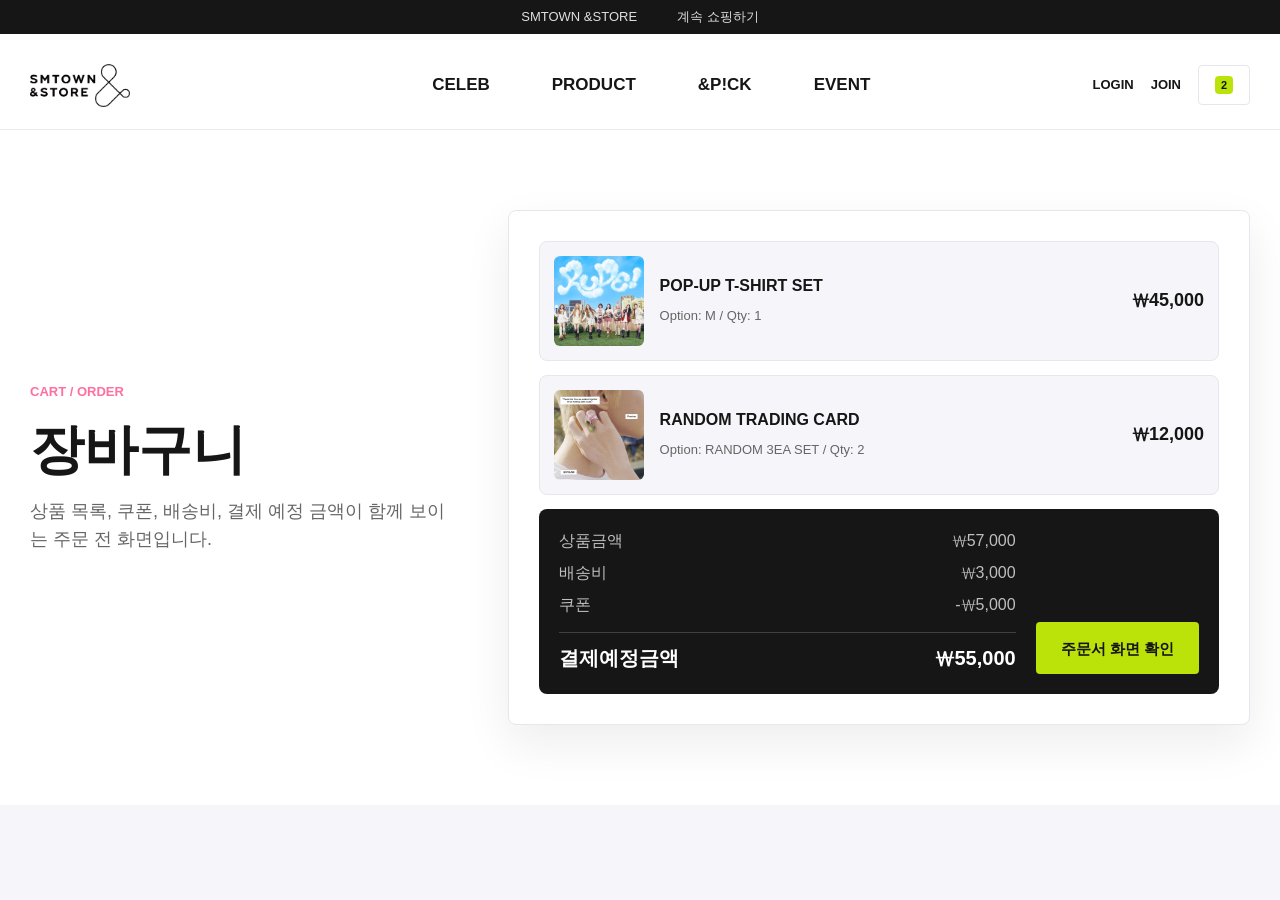
==== Re-design/cart.html @ 4d17604c "7.10 SMTOWN 스토어 리디자인 서브페이지 레이아웃 추가" ====
<!DOCTYPE html>
<html lang="ko">
<head>
  <meta charset="UTF-8">
  <meta name="viewport" content="width=device-width, initial-scale=1.0">
  <title>CART | SMTOWN &amp;STORE</title>
  <link rel="stylesheet" href="css/style.css">
</head>
<body class="inner-page">
  <header class="site-header">
    <div class="notice-strip"><div class="notice-inner"><a href="index.html">SMTOWN &amp;STORE</a><a href="product.html">계속 쇼핑하기</a></div></div>
    <div class="header-main wrap">
      <a class="brand" href="index.html"><img src="images/logo-symbol.png" alt="SMTOWN &STORE"></a>
      <nav class="primary-nav"><a href="celeb.html">CELEB</a><a href="product.html">PRODUCT</a><a href="pick.html">&amp;P!CK</a><a href="event.html">EVENT</a></nav>
      <div class="utility-actions"><a class="text-link" href="login.html">LOGIN</a><a class="text-link" href="join.html">JOIN</a><a class="bag-button" href="cart.html"><span>2</span></a></div>
    </div>
  </header>
  <main>
    <section class="page-section cart-showcase">
      <div class="wrap cart-layout">
        <div class="section-copy">
          <p class="eyebrow">CART / ORDER</p>
          <h1>장바구니</h1>
          <p>상품 목록, 쿠폰, 배송비, 결제 예정 금액이 함께 보이는 주문 전 화면입니다.</p>
        </div>
        <div class="cart-board">
          <article class="cart-line"><img src="images/product-03.jpg" alt="SHINee T-SHIRT SET"><div><strong>POP-UP T-SHIRT SET</strong><span>Option: M / Qty: 1</span></div><b>₩45,000</b></article>
          <article class="cart-line"><img src="images/product-02.jpg" alt="SHINee RANDOM TRADING CARD"><div><strong>RANDOM TRADING CARD</strong><span>Option: RANDOM 3EA SET / Qty: 2</span></div><b>₩12,000</b></article>
          <div class="order-summary">
            <dl>
              <div><dt>상품금액</dt><dd>₩57,000</dd></div>
              <div><dt>배송비</dt><dd>₩3,000</dd></div>
              <div><dt>쿠폰</dt><dd>-₩5,000</dd></div>
              <div class="total"><dt>결제예정금액</dt><dd>₩55,000</dd></div>
            </dl>
            <button class="button button-dark" type="button">주문서 화면 확인</button>
          </div>
        </div>
      </div>
    </section>
  </main>
</body>
</html>
---- Re-design/css/style.css ----
* { box-sizing: border-box; margin: 0; padding: 0; }
html { font-size: 10px; scroll-behavior: smooth; }
body { min-width: 320px; color: #161616; background: #fff; font-family: "Pretendard", "Segoe UI", Arial, sans-serif; font-size: 1.6rem; line-height: 1.55; }
body.is-detail { background: #f6f6fa; }
body.is-menu-open { overflow: hidden; }
a { color: inherit; text-decoration: none; }
button, input, select { font: inherit; }
button { border: 0; background: none; cursor: pointer; color: inherit; }
img { display: block; max-width: 100%; }
svg { display: block; }
[hidden] { display: none !important; }

:root {
  --ink: #161616;
  --muted: #666666;
  --line: #e6e6ee;
  --paper: #f6f6fa;
  --soft-pink: #fdf5f7;
  --pink: #ff6fa1;
  --pink-strong: #ff649a;
  --lime: #bbe309;
  --blue: #042c78;
  --footer: #223056;
  --red: #e31e30;
  --white: #ffffff;
  --shadow: 0 24px 60px rgba(22, 22, 22, 0.12);
}

.skip-link { position: fixed; left: 2rem; top: 1rem; z-index: 100; transform: translateY(-150%); background: var(--ink); color: var(--white); padding: 1rem 1.4rem; border-radius: 4px; }
.skip-link:focus { transform: translateY(0); }
.wrap { width: min(140rem, calc(100% - 6rem)); margin: 0 auto; }

.site-header { position: sticky; top: 0; z-index: 50; background: rgba(255, 255, 255, 0.96); border-bottom: 1px solid rgba(22, 22, 22, 0.08); backdrop-filter: blur(14px); }
.notice-strip { height: 3.4rem; background: var(--ink); color: var(--white); overflow: hidden; }
.notice-inner { width: min(140rem, calc(100% - 6rem)); height: 100%; margin: 0 auto; display: flex; align-items: center; justify-content: center; gap: 4rem; font-size: 1.3rem; }
.notice-inner a { opacity: 0.86; transition: opacity 0.2s ease; }
.notice-inner a:hover { opacity: 1; }
.header-main { height: 9.5rem; display: grid; grid-template-columns: 18rem 1fr auto; align-items: center; gap: 3rem; }
.brand { display: inline-flex; align-items: center; width: 10rem; }
.brand img { width: 10rem; height: auto; }
.primary-nav { display: flex; justify-content: center; align-items: center; gap: 6.2rem; font-weight: 700; font-size: 1.7rem; }
.primary-nav a { position: relative; padding: 3.8rem 0; }
.primary-nav a::after { content: ""; position: absolute; left: 0; right: 0; bottom: 2.8rem; height: 2px; background: var(--pink); transform: scaleX(0); transform-origin: center; transition: transform 0.22s ease; }
.primary-nav a:hover::after { transform: scaleX(1); }
.primary-nav a.is-current::after { transform: scaleX(1); }
.utility-actions { display: flex; align-items: center; justify-content: flex-end; gap: 1.7rem; font-size: 1.3rem; font-weight: 700; }
.icon-button, .bag-button { width: 4rem; height: 4rem; display: inline-flex; align-items: center; justify-content: center; border: 1px solid var(--line); border-radius: 4px; transition: background 0.2s ease, border-color 0.2s ease; }
.icon-button:hover, .bag-button:hover { border-color: var(--ink); background: var(--paper); }
.icon-button svg, .bag-button svg { width: 2rem; height: 2rem; fill: none; stroke: currentColor; stroke-width: 1.8; stroke-linecap: round; stroke-linejoin: round; }
.bag-button { gap: 0.3rem; width: auto; min-width: 5.2rem; padding: 0 1rem; }
.bag-button span { min-width: 1.8rem; height: 1.8rem; display: inline-flex; align-items: center; justify-content: center; background: var(--lime); border-radius: 4px; font-size: 1.1rem; color: var(--ink); }
.text-link { padding: 1rem 0; }
.menu-toggle { display: none; width: 4rem; height: 4rem; border: 1px solid var(--line); border-radius: 4px; align-items: center; justify-content: center; flex-direction: column; gap: 0.5rem; }
.menu-toggle span { width: 1.9rem; height: 2px; background: var(--ink); transition: transform 0.2s ease, opacity 0.2s ease; }
.menu-toggle[aria-expanded="true"] span:nth-child(1) { transform: translateY(7px) rotate(45deg); }
.menu-toggle[aria-expanded="true"] span:nth-child(2) { opacity: 0; }
.menu-toggle[aria-expanded="true"] span:nth-child(3) { transform: translateY(-7px) rotate(-45deg); }
.mobile-panel { position: fixed; inset: 12.9rem 0 auto 0; background: var(--white); border-bottom: 1px solid var(--line); box-shadow: var(--shadow); }
.mobile-panel nav { width: min(100%, calc(100% - 4rem)); margin: 0 auto; display: grid; padding: 2rem 0; }
.mobile-panel a { padding: 1.6rem 0; font-size: 2.1rem; font-weight: 800; border-bottom: 1px solid var(--line); }
.search-panel { position: absolute; left: 0; right: 0; top: 100%; background: var(--white); border-bottom: 1px solid var(--line); box-shadow: var(--shadow); }
.search-shell { height: 9rem; display: grid; grid-template-columns: auto 1fr auto; align-items: center; gap: 2rem; }
.search-shell label { font-size: 1.4rem; font-weight: 800; color: var(--pink); }
.search-shell input { width: 100%; height: 5rem; border: 1px solid var(--line); border-radius: 4px; padding: 0 1.6rem; outline: none; }
.search-shell input:focus { border-color: var(--ink); }
.search-shell button { height: 4.6rem; padding: 0 1.8rem; background: var(--ink); color: var(--white); border-radius: 4px; font-weight: 700; }

.hero { position: relative; min-height: 78rem; overflow: hidden; background: var(--ink); }
.hero-bg { position: absolute; inset: 0; width: 100%; height: 100%; object-fit: cover; }
.hero-overlay { position: absolute; inset: 0; background: linear-gradient(90deg, rgba(22, 22, 22, 0.72), rgba(22, 22, 22, 0.28) 45%, rgba(22, 22, 22, 0.05)); }
.hero-content { position: relative; z-index: 1; min-height: 78rem; display: flex; flex-direction: column; justify-content: center; align-items: flex-start; color: var(--white); }
.eyebrow { font-size: 1.3rem; font-weight: 900; color: var(--pink); text-transform: uppercase; letter-spacing: 0; margin-bottom: 1.8rem; }
.hero .eyebrow { color: var(--lime); }
.hero h1 { font-size: 8.8rem; line-height: 1.02; font-weight: 900; max-width: 72rem; }
.hero-lead { margin-top: 2.4rem; max-width: 50rem; color: rgba(255, 255, 255, 0.88); font-size: 2rem; }
.hero-actions { display: flex; flex-wrap: wrap; gap: 1.2rem; margin-top: 4rem; }
.button { min-height: 5.2rem; display: inline-flex; align-items: center; justify-content: center; padding: 0 2.4rem; border-radius: 4px; font-weight: 800; font-size: 1.5rem; border: 1px solid transparent; transition: transform 0.2s ease, background 0.2s ease, color 0.2s ease, border-color 0.2s ease; }
.button:hover { transform: translateY(-2px); }
.button-primary { background: var(--pink); color: var(--white); }
.button-primary:hover { background: var(--pink-strong); }
.button-ghost { background: var(--white); color: var(--ink); border-color: var(--line); }
.button-ghost:hover { border-color: var(--ink); }
.button-dark { background: var(--ink); color: var(--white); }
.button-dark:hover { background: var(--blue); }
.hero-ribbon { position: absolute; left: 50%; bottom: 4rem; z-index: 1; transform: translateX(-50%); min-width: 32rem; padding: 1.2rem 2rem; text-align: center; background: var(--lime); color: var(--ink); font-weight: 900; border-radius: 4px; }

.category-band { background: var(--white); border-bottom: 1px solid var(--line); }
.category-list { min-height: 8.8rem; display: flex; align-items: center; gap: 1rem; overflow-x: auto; scrollbar-width: none; }
.category-list::-webkit-scrollbar { display: none; }
.category-list a { flex: 0 0 auto; padding: 1rem 1.5rem; border: 1px solid var(--line); border-radius: 4px; font-size: 1.4rem; font-weight: 800; background: var(--white); }
.category-list a:hover { border-color: var(--pink); color: var(--pink); }

.section { padding: 12rem 0; }
.section h2 { font-size: 5rem; line-height: 1.16; font-weight: 900; max-width: 70rem; }
.section-copy p:not(.eyebrow), .event-copy p { margin-top: 2rem; color: var(--muted); font-size: 1.8rem; max-width: 54rem; }
.feature-section { background: var(--paper); }
.feature-layout { display: grid; grid-template-columns: 0.78fr 1.22fr; align-items: center; gap: 7rem; }
.pill-row { display: flex; flex-wrap: wrap; gap: 0.8rem; margin-top: 3rem; }
.pill-row span { padding: 0.9rem 1.3rem; background: var(--white); border: 1px solid var(--line); border-radius: 4px; font-size: 1.3rem; font-weight: 800; }
.feature-stage { position: relative; min-height: 48rem; display: grid; grid-template-columns: 18rem 1fr; gap: 2rem; align-items: end; }
.phone-visual { width: 16rem; align-self: end; filter: drop-shadow(0 24px 28px rgba(22, 22, 22, 0.16)); }
.feature-cards { display: grid; grid-template-columns: repeat(3, 1fr); gap: 2rem; }
.feature-cards article { background: var(--white); border: 1px solid var(--line); border-radius: 8px; overflow: hidden; min-height: 34rem; display: flex; flex-direction: column; justify-content: space-between; box-shadow: 0 16px 40px rgba(22, 22, 22, 0.08); }
.feature-cards img { width: 100%; height: 26rem; object-fit: cover; object-position: center; background: var(--white); }
.feature-cards strong { display: block; padding: 1.8rem; font-size: 1.4rem; }

.product-nav { background: var(--white); }
.product-nav-layout { display: grid; grid-template-columns: 0.8fr 1.2fr; gap: 6rem; align-items: start; }
.category-grid { display: grid; grid-template-columns: repeat(4, 1fr); border: 1px solid var(--line); border-radius: 8px; overflow: hidden; }
.category-grid a { min-height: 12rem; display: flex; align-items: flex-end; padding: 2rem; border-right: 1px solid var(--line); border-bottom: 1px solid var(--line); font-weight: 900; background: var(--white); transition: background 0.2s ease, color 0.2s ease; }
.category-grid a:nth-child(4n) { border-right: 0; }
.category-grid a:nth-last-child(-n+4) { border-bottom: 0; }
.category-grid a:hover { background: var(--ink); color: var(--white); }

.event-section { background: var(--soft-pink); }
.event-layout { display: grid; grid-template-columns: 0.7fr 1fr; gap: 7rem; align-items: center; }
.event-copy h2 { color: var(--ink); }
.countdown { display: flex; gap: 1rem; margin: 3.2rem 0; }
.countdown span { width: 9rem; min-height: 8.4rem; display: flex; flex-direction: column; justify-content: center; align-items: center; border: 1px solid rgba(255, 111, 161, 0.28); background: var(--white); border-radius: 8px; color: var(--muted); font-size: 1.2rem; font-weight: 800; }
.countdown b { display: block; color: var(--pink); font-size: 3rem; line-height: 1; }
.event-media { border-radius: 8px; overflow: hidden; box-shadow: var(--shadow); background: var(--white); }
.event-media img { width: 100%; aspect-ratio: 16 / 9; object-fit: cover; }

.app-section { background: var(--white); }
.app-layout { display: grid; grid-template-columns: 22rem 1fr 38rem; gap: 5rem; align-items: center; }
.app-icon-box { width: 17.4rem; height: 17.4rem; border-radius: 8px; overflow: hidden; box-shadow: var(--shadow); }
.app-icon-box img { width: 100%; height: 100%; object-fit: cover; }
.benefit-list { display: grid; gap: 1.2rem; }
.benefit-list article { display: flex; align-items: center; gap: 1.4rem; padding: 1.8rem; border: 1px solid var(--line); border-radius: 8px; background: var(--paper); }
.benefit-list strong { color: var(--pink); font-size: 1.4rem; }
.benefit-list span { font-weight: 800; }

.new-items { background: var(--paper); }
.section-head { display: flex; align-items: flex-end; justify-content: space-between; gap: 3rem; margin-bottom: 4rem; }
.section-head.compact { margin-bottom: 2.4rem; }
.filter-tabs { display: flex; flex-wrap: wrap; gap: 0.8rem; }
.filter-tabs button, .tab-buttons button { min-height: 4.4rem; padding: 0 1.6rem; border: 1px solid var(--line); border-radius: 4px; background: var(--white); font-size: 1.4rem; font-weight: 800; }
.filter-tabs button.is-active, .tab-buttons button.is-active { background: var(--ink); color: var(--white); border-color: var(--ink); }
.product-grid { display: grid; grid-template-columns: repeat(5, 1fr); gap: 2rem; }
.product-card { min-width: 0; }
.product-card[hidden] { display: none; }
.product-card button { width: 100%; height: 100%; position: relative; display: flex; flex-direction: column; align-items: stretch; text-align: left; padding: 1.6rem; background: var(--white); border: 1px solid var(--line); border-radius: 8px; transition: transform 0.2s ease, box-shadow 0.2s ease, border-color 0.2s ease; }
.product-card button:hover, .product-card button:focus-visible { transform: translateY(-5px); box-shadow: 0 20px 42px rgba(22, 22, 22, 0.12); border-color: var(--ink); outline: none; }
.product-card img { width: 100%; aspect-ratio: 1 / 1; object-fit: cover; background: var(--paper); border-radius: 6px; margin-bottom: 1.6rem; }
.status { position: absolute; left: 2.4rem; top: 2.4rem; z-index: 1; padding: 0.6rem 0.8rem; background: var(--ink); color: var(--white); border-radius: 4px; font-size: 1.1rem; font-weight: 900; }
.status.pink { background: var(--pink); }
.artist { color: var(--pink); font-size: 1.2rem; font-weight: 900; margin-bottom: 0.8rem; }
.product-card strong { min-height: 7.6rem; font-size: 1.5rem; line-height: 1.35; }
.price { margin-top: 1.6rem; font-weight: 900; font-size: 1.7rem; }

.detail-page { padding-top: 7rem; }
.detail-hero { padding-bottom: 6rem; }
.back-link { min-height: 4.6rem; padding: 0 1.6rem; border: 1px solid var(--line); border-radius: 4px; background: var(--white); font-weight: 800; margin-bottom: 2rem; }
.back-link:hover { border-color: var(--ink); }
.breadcrumb { display: flex; flex-wrap: wrap; align-items: center; gap: 1rem; color: var(--muted); font-size: 1.3rem; font-weight: 800; margin-bottom: 3rem; }
.breadcrumb span::before, .breadcrumb strong::before { content: "/"; margin-right: 1rem; color: #b0b7c0; }
.detail-layout { display: grid; grid-template-columns: 1fr 0.82fr; gap: 6rem; align-items: start; }
.detail-media { background: var(--white); border: 1px solid var(--line); border-radius: 8px; padding: 5rem; box-shadow: 0 20px 50px rgba(22, 22, 22, 0.08); }
.detail-media img { width: 100%; aspect-ratio: 1 / 1; object-fit: cover; border-radius: 6px; background: var(--paper); }
.detail-summary { background: var(--white); border: 1px solid var(--line); border-radius: 8px; padding: 4rem; }
.detail-artist { display: inline-flex; padding: 0.7rem 1rem; background: var(--soft-pink); color: var(--pink); border-radius: 4px; font-size: 1.2rem; font-weight: 900; margin-bottom: 2rem; }
.detail-summary h1 { font-size: 3.8rem; line-height: 1.18; margin-bottom: 2rem; }
.detail-desc { color: var(--muted); font-size: 1.7rem; margin-bottom: 3rem; }
.detail-meta { border-top: 1px solid var(--line); border-bottom: 1px solid var(--line); margin-bottom: 2.4rem; }
.detail-meta div { display: grid; grid-template-columns: 11rem 1fr; gap: 1rem; padding: 1.4rem 0; border-bottom: 1px solid var(--line); }
.detail-meta div:last-child { border-bottom: 0; }
.detail-meta dt { color: var(--muted); font-weight: 700; }
.detail-meta dd { font-weight: 800; }
.option-box { display: grid; gap: 0.8rem; margin-bottom: 1.6rem; }
.option-box label { font-weight: 800; }
.option-box select { width: 100%; height: 5rem; border: 1px solid var(--line); border-radius: 4px; padding: 0 1.2rem; background: var(--white); }
.qty-box { display: inline-grid; grid-template-columns: 4.4rem 5.4rem 4.4rem; height: 4.6rem; border: 1px solid var(--line); border-radius: 4px; overflow: hidden; margin-bottom: 2.4rem; }
.qty-box button, .qty-box output { display: flex; align-items: center; justify-content: center; background: var(--white); font-weight: 900; }
.qty-box output { border-left: 1px solid var(--line); border-right: 1px solid var(--line); }
.detail-actions { display: grid; grid-template-columns: repeat(3, 1fr); gap: 1rem; }
.detail-notice { margin-top: 1.6rem; color: var(--pink); font-weight: 800; }
.detail-tabs { padding-bottom: 7rem; }
.tab-buttons { display: flex; gap: 0.8rem; margin-bottom: 1.6rem; }
.tab-panel { background: var(--white); border: 1px solid var(--line); border-radius: 8px; padding: 3rem; }
.tab-panel h2 { font-size: 2.4rem; margin-bottom: 1.2rem; }
.tab-panel p { color: var(--muted); }
.related-items { padding-top: 0; }
.related-grid { display: grid; grid-template-columns: repeat(4, 1fr); gap: 1.6rem; }
.related-card { background: var(--white); border: 1px solid var(--line); border-radius: 8px; padding: 1.4rem; }
.related-card button { width: 100%; text-align: left; }
.related-card img { width: 100%; aspect-ratio: 1 / 1; object-fit: cover; border-radius: 6px; margin-bottom: 1.2rem; }
.related-card strong { display: block; font-size: 1.4rem; line-height: 1.35; }
.related-card span { display: block; margin-top: 0.8rem; color: var(--pink); font-weight: 900; }

.inner-page { background: var(--paper); }
.inner-hero { padding: 8rem 0 5rem; background: var(--white); border-bottom: 1px solid var(--line); }
.inner-hero-grid { display: grid; grid-template-columns: 0.82fr 1.18fr; gap: 6rem; align-items: end; }
.inner-hero h1 { font-size: 6.6rem; line-height: 1.04; font-weight: 900; max-width: 72rem; }
.subpage-copy h1, .join-card h1, .section-copy h1 { font-size: 5.4rem; line-height: 1.08; font-weight: 900; }
.inner-hero p:not(.eyebrow) { margin-top: 2rem; color: var(--muted); font-size: 1.9rem; max-width: 58rem; }
.inner-visual { min-height: 30rem; display: grid; grid-template-columns: repeat(3, 1fr); gap: 1.4rem; align-items: end; }
.inner-visual img { width: 100%; aspect-ratio: 4 / 5; object-fit: cover; border-radius: 8px; box-shadow: var(--shadow); }
.inner-visual img:nth-child(2) { transform: translateY(-3rem); }
.celeb-hero { padding: 8rem 0; }
.celeb-hero-layout { display: grid; grid-template-columns: 0.9fr 1.1fr; gap: 6rem; align-items: center; }
.celeb-index-panel { padding: 3rem; border: 1px solid var(--line); border-radius: 8px; background: var(--paper); }
.celeb-index-panel strong { display: block; margin-bottom: 2rem; color: var(--pink); font-size: 1.3rem; font-weight: 900; }
.celeb-index-panel div { display: grid; grid-template-columns: repeat(4, 1fr); gap: 1rem; }
.celeb-index-panel span { min-height: 7.8rem; display: flex; align-items: flex-end; padding: 1.4rem; border: 1px solid var(--line); border-radius: 6px; background: var(--white); font-weight: 900; }
.product-hero { padding: 6rem 0; background: var(--paper); }
.product-hero-layout { display: grid; grid-template-columns: 1fr 42rem; gap: 5rem; align-items: center; }
.product-hero-card { display: grid; grid-template-columns: 14rem 1fr; gap: 2rem; align-items: center; padding: 1.6rem; border: 1px solid var(--line); border-radius: 8px; background: var(--white); box-shadow: var(--shadow); }
.product-hero-card img { width: 14rem; aspect-ratio: 1 / 1; object-fit: cover; border-radius: 6px; background: var(--paper); }
.product-hero-card span { color: var(--pink); font-size: 1.2rem; font-weight: 900; }
.product-hero-card strong { display: block; margin: 0.6rem 0; font-size: 2rem; line-height: 1.2; }
.product-hero-card p { color: var(--muted); font-size: 1.4rem; }
.pick-hero { position: relative; min-height: 48rem; display: flex; align-items: center; overflow: hidden; background: var(--ink); color: var(--white); }
.pick-hero > img { position: absolute; inset: 0; width: 100%; height: 100%; object-fit: cover; opacity: 0.38; }
.pick-hero::after { content: ""; position: absolute; inset: 0; background: linear-gradient(90deg, rgba(22,22,22,0.9), rgba(22,22,22,0.35)); }
.pick-hero-content { position: relative; z-index: 1; }
.pick-hero-content h1 { font-size: 6.8rem; line-height: 1.02; max-width: 72rem; }
.pick-hero-content p { margin-top: 2rem; max-width: 54rem; color: rgba(255, 255, 255, 0.78); font-size: 1.9rem; }
.drop-meter { display: flex; flex-wrap: wrap; gap: 1rem; margin-top: 3rem; }
.drop-meter span { padding: 1.2rem 1.6rem; border-radius: 4px; background: var(--lime); color: var(--ink); font-weight: 900; }
.event-hero { padding: 7rem 0; background: var(--white); }
.event-hero-layout { display: grid; grid-template-columns: 1fr 38rem; gap: 5rem; align-items: center; }
.event-notice-panel { min-height: 26rem; display: flex; flex-direction: column; justify-content: flex-end; padding: 3rem; border-radius: 8px; background: var(--pink); color: var(--white); box-shadow: var(--shadow); }
.event-notice-panel strong { font-size: 1.3rem; letter-spacing: 0; }
.event-notice-panel p { margin-top: 1.4rem; font-size: 3.2rem; line-height: 1.05; font-weight: 900; }
.event-notice-panel span { margin-top: 1rem; color: rgba(255, 255, 255, 0.78); font-weight: 800; }
.page-section { padding: 8rem 0; }
.page-head { display: flex; justify-content: space-between; gap: 3rem; align-items: flex-end; margin-bottom: 3rem; }
.page-head h2 { font-size: 4rem; line-height: 1.15; }
.artist-grid { display: grid; grid-template-columns: repeat(4, 1fr); gap: 1.6rem; }
.artist-card { min-height: 22rem; display: flex; flex-direction: column; justify-content: space-between; padding: 2rem; border: 1px solid var(--line); border-radius: 8px; background: var(--white); }
.artist-card strong { font-size: 2.2rem; }
.artist-card span { color: var(--pink); font-weight: 900; }
.artist-card p { color: var(--muted); font-size: 1.4rem; }
.release-strip { display: grid; grid-template-columns: 1fr 1fr; gap: 1.6rem; }
.release-card { display: grid; grid-template-columns: 16rem 1fr; gap: 2rem; align-items: center; padding: 1.6rem; border: 1px solid var(--line); border-radius: 8px; background: var(--white); }
.release-card img { width: 16rem; aspect-ratio: 1 / 1; object-fit: cover; border-radius: 6px; }
.release-card strong { display: block; font-size: 2rem; line-height: 1.25; margin-bottom: 0.8rem; }
.release-card p { color: var(--muted); }
.catalog-layout { display: grid; grid-template-columns: 26rem 1fr; gap: 3rem; }
.catalog-sidebar { position: sticky; top: 15rem; align-self: start; padding: 2rem; border: 1px solid var(--line); border-radius: 8px; background: var(--white); }
.catalog-sidebar strong { display: block; margin-bottom: 1.6rem; font-size: 1.8rem; }
.filter-list { display: grid; gap: 0.8rem; }
.filter-list a { padding: 1rem 1.2rem; border: 1px solid var(--line); border-radius: 4px; color: var(--muted); font-weight: 800; }
.filter-list a.is-current { background: var(--ink); border-color: var(--ink); color: var(--white); }
.catalog-grid { display: grid; grid-template-columns: repeat(3, 1fr); gap: 1.6rem; }
.promo-layout { display: grid; grid-template-columns: 1fr 0.8fr; gap: 3rem; align-items: stretch; }
.promo-panel { padding: 4rem; border-radius: 8px; background: var(--ink); color: var(--white); }
.promo-panel h2 { font-size: 5rem; line-height: 1.05; margin-bottom: 2rem; }
.promo-panel p { color: rgba(255, 255, 255, 0.72); font-size: 1.8rem; }
.promo-deal { display: grid; gap: 1.4rem; padding: 3rem; border: 1px solid var(--line); border-radius: 8px; background: var(--white); }
.deal-row { display: flex; justify-content: space-between; gap: 2rem; padding-bottom: 1.4rem; border-bottom: 1px solid var(--line); }
.deal-row:last-child { border-bottom: 0; padding-bottom: 0; }
.deal-row strong { color: var(--pink); }
.event-list { display: grid; gap: 1.6rem; }
.event-card { display: grid; grid-template-columns: 28rem 1fr auto; gap: 2rem; align-items: center; padding: 1.6rem; border: 1px solid var(--line); border-radius: 8px; background: var(--white); }
.event-card img { width: 28rem; aspect-ratio: 16 / 9; object-fit: cover; border-radius: 6px; }
.event-card strong { display: block; font-size: 2.4rem; margin-bottom: 0.8rem; }
.event-card p { color: var(--muted); }
.event-card span { color: var(--pink); font-weight: 900; white-space: nowrap; }
.subpage-showcase { background: var(--white); }
.subpage-layout, .join-layout, .cart-layout { display: grid; grid-template-columns: 0.78fr 1.22fr; gap: 6rem; align-items: start; }
.subpage-copy p:not(.eyebrow) { margin-top: 2rem; color: var(--muted); font-size: 1.8rem; max-width: 56rem; }
.member-benefits { display: flex; flex-wrap: wrap; gap: 0.8rem; margin-top: 3rem; }
.member-benefits span { padding: 0.9rem 1.3rem; border: 1px solid var(--line); border-radius: 4px; background: var(--paper); font-size: 1.3rem; font-weight: 900; }
.auth-mock { display: grid; grid-template-columns: minmax(28rem, 42rem) 1fr; gap: 2rem; align-items: stretch; }
.mock-panel, .guest-panel, .join-card, .preference-card, .cart-board, .support-card { border: 1px solid var(--line); border-radius: 8px; background: var(--white); box-shadow: 0 18px 46px rgba(22, 22, 22, 0.08); }
.mock-panel { padding: 3rem; display: grid; gap: 1.2rem; }
.mock-tabs { display: flex; justify-content: space-between; align-items: center; margin-bottom: 1rem; font-weight: 900; }
.mock-tabs a { color: var(--pink); font-size: 1.3rem; }
.mock-panel label { color: var(--muted); font-size: 1.3rem; font-weight: 800; }
.mock-panel input { height: 5rem; border: 1px solid var(--line); border-radius: 4px; padding: 0 1.4rem; background: var(--paper); }
.auth-links { display: flex; flex-wrap: wrap; gap: 1.2rem; color: var(--muted); font-size: 1.3rem; font-weight: 800; }
.guest-panel { padding: 3rem; display: flex; flex-direction: column; justify-content: flex-end; background: var(--ink); color: var(--white); min-height: 24rem; }
.guest-panel strong { display: block; font-size: 2.4rem; line-height: 1.15; margin-bottom: 1.2rem; }
.guest-panel p { color: rgba(255, 255, 255, 0.72); }
.join-showcase { background: var(--paper); }
.join-layout { grid-template-columns: 1.05fr 0.95fr; }
.join-card, .preference-card, .cart-board { padding: 3rem; }
.step-list { display: grid; gap: 1.2rem; margin-top: 3rem; }
.step-list article { display: grid; grid-template-columns: 5.2rem 1fr; gap: 0.6rem 1.6rem; padding: 1.8rem; border: 1px solid var(--line); border-radius: 8px; background: var(--white); }
.step-list strong { grid-row: span 2; color: var(--pink); font-size: 2rem; }
.step-list span { font-weight: 900; }
.step-list p { color: var(--muted); font-size: 1.4rem; }
.preference-card { display: grid; gap: 2rem; }
.preference-card > strong { font-size: 2.6rem; line-height: 1.15; }
.artist-choice-grid { display: grid; grid-template-columns: repeat(3, 1fr); gap: 0.8rem; }
.artist-choice-grid span { min-height: 5.2rem; display: flex; align-items: center; justify-content: center; border: 1px solid var(--line); border-radius: 4px; background: var(--soft-pink); color: var(--pink); font-weight: 900; }
.consent-list { display: grid; gap: 1rem; color: var(--muted); font-size: 1.4rem; }
.consent-list label { display: flex; align-items: center; gap: 0.8rem; }
.cart-showcase { background: var(--white); }
.cart-layout { grid-template-columns: 0.72fr 1.28fr; align-items: center; }
.cart-board { display: grid; gap: 1.4rem; }
.cart-line { display: grid; grid-template-columns: 9rem 1fr auto; gap: 1.6rem; align-items: center; padding: 1.4rem; border: 1px solid var(--line); border-radius: 8px; background: var(--paper); }
.cart-line img { width: 9rem; aspect-ratio: 1 / 1; object-fit: cover; border-radius: 6px; background: var(--white); }
.cart-line strong { display: block; margin-bottom: 0.4rem; }
.cart-line span { color: var(--muted); font-size: 1.3rem; }
.cart-line b { font-size: 1.8rem; white-space: nowrap; }
.order-summary { display: grid; grid-template-columns: 1fr auto; gap: 2rem; align-items: end; padding: 2rem; border-radius: 8px; background: var(--ink); color: var(--white); }
.order-summary dl { display: grid; gap: 0.7rem; }
.order-summary div { display: flex; justify-content: space-between; gap: 3rem; color: rgba(255, 255, 255, 0.72); }
.order-summary .total { margin-top: 0.8rem; padding-top: 1rem; border-top: 1px solid rgba(255, 255, 255, 0.18); color: var(--white); font-size: 2rem; font-weight: 900; }
.order-summary .button { background: var(--lime); color: var(--ink); white-space: nowrap; }
.detail-story-grid { display: grid; grid-template-columns: 0.95fr 1.05fr; gap: 2rem; margin-top: 2.4rem; }
.detail-story-grid figure { border: 1px solid var(--line); border-radius: 8px; overflow: hidden; background: var(--paper); }
.detail-story-grid img { width: 100%; aspect-ratio: 4 / 3; object-fit: cover; }
.detail-story-grid figcaption { padding: 1.4rem; color: var(--muted); font-size: 1.4rem; }
.spec-card { padding: 2rem; border: 1px solid var(--line); border-radius: 8px; background: var(--paper); }
.spec-card strong { display: block; font-size: 2rem; margin-bottom: 1.4rem; }
.spec-card dl { display: grid; gap: 1rem; }
.spec-card div { display: grid; grid-template-columns: 10rem 1fr; gap: 1rem; }
.spec-card dt { color: var(--muted); font-weight: 800; }
.guide-grid { display: grid; grid-template-columns: repeat(3, 1fr); gap: 1rem; margin-top: 2.4rem; }
.guide-grid article { padding: 1.8rem; border: 1px solid var(--line); border-radius: 8px; background: var(--paper); }
.guide-grid strong, .guide-grid span { display: block; }
.guide-grid strong { margin-bottom: 0.8rem; }
.guide-grid span { color: var(--muted); font-size: 1.4rem; }
.notice-board { display: grid; gap: 1rem; margin-top: 2.4rem; }
.notice-board p { padding: 1.6rem; border-radius: 8px; background: var(--paper); }
.detail-support { padding-top: 0; }
.support-card { padding: 3rem; }
.support-card h2 { font-size: 3.6rem; }
.review-row { display: grid; grid-template-columns: repeat(2, 1fr); gap: 1.6rem; margin-top: 2.4rem; }
.review-row article { padding: 2rem; border: 1px solid var(--line); border-radius: 8px; background: var(--paper); }
.review-row strong { display: block; margin-bottom: 1rem; }
.review-row p { color: var(--muted); }
.review-row span { display: block; margin-top: 1.4rem; color: var(--pink); font-size: 1.3rem; font-weight: 900; }

.site-footer { background: var(--footer); color: rgba(255, 255, 255, 0.78); padding: 6rem 0; }
.footer-layout { display: grid; grid-template-columns: 1fr auto 1fr; gap: 4rem; align-items: start; }
.footer-brand { display: inline-block; width: 12rem; background: var(--white); padding: 1rem; border-radius: 4px; margin-bottom: 1.8rem; }
.site-footer nav { display: flex; gap: 2rem; flex-wrap: wrap; font-weight: 800; color: var(--white); }
.footer-copy { text-align: right; }
.footer-copy a { display: inline-block; margin-top: 1rem; color: var(--lime); }

@media (max-width: 1200px) {
  .header-main { grid-template-columns: 14rem 1fr auto; }
  .primary-nav { gap: 3.6rem; }
  .product-grid { grid-template-columns: repeat(3, 1fr); }
  .feature-layout, .product-nav-layout, .event-layout, .app-layout { grid-template-columns: 1fr; }
  .inner-hero-grid, .celeb-hero-layout, .product-hero-layout, .event-hero-layout, .catalog-layout, .promo-layout { grid-template-columns: 1fr; }
  .subpage-layout, .join-layout, .cart-layout { grid-template-columns: 1fr; }
  .artist-grid, .catalog-grid { grid-template-columns: repeat(3, 1fr); }
  .event-card { grid-template-columns: 22rem 1fr; }
  .event-card span { grid-column: 2; }
  .feature-stage { min-height: auto; }
  .app-layout { gap: 3rem; }
  .benefit-list { grid-template-columns: repeat(3, 1fr); }
}

@media (max-width: 900px) {
  .wrap { width: min(100% - 4rem, 72rem); }
  .notice-inner { width: calc(100% - 4rem); justify-content: flex-start; overflow-x: auto; }
  .header-main { height: 7.4rem; display: flex; justify-content: space-between; gap: 1.6rem; }
  .menu-toggle { display: inline-flex; }
  .primary-nav { display: none; }
  .brand { width: 9rem; }
  .brand img { width: 9rem; }
  .text-link { display: none; }
  .mobile-panel { inset: 10.8rem 0 auto 0; }
  .hero { min-height: 64rem; }
  .hero-content { min-height: 64rem; }
  .hero h1 { font-size: 6rem; max-width: 48rem; }
  .section { padding: 8rem 0; }
  .section h2 { font-size: 3.8rem; }
  .inner-hero h1, .subpage-copy h1, .join-card h1, .section-copy h1 { font-size: 4.4rem; }
  .pick-hero-content h1 { font-size: 4.8rem; }
  .celeb-index-panel div { grid-template-columns: repeat(2, 1fr); }
  .product-hero-card { grid-template-columns: 12rem 1fr; }
  .product-hero-card img { width: 12rem; }
  .artist-grid, .catalog-grid { grid-template-columns: repeat(2, 1fr); }
  .release-strip { grid-template-columns: 1fr; }
  .event-card { grid-template-columns: 1fr; }
  .event-card img { width: 100%; }
  .event-card span { grid-column: auto; }
  .catalog-sidebar { position: static; }
  .feature-stage { grid-template-columns: 1fr; }
  .phone-visual { display: none; }
  .feature-cards { grid-template-columns: 1fr; }
  .feature-cards article { min-height: auto; }
  .category-grid { grid-template-columns: repeat(2, 1fr); }
  .category-grid a:nth-child(2n) { border-right: 0; }
  .category-grid a:nth-child(4n) { border-right: 0; }
  .category-grid a:nth-last-child(-n+4) { border-bottom: 1px solid var(--line); }
  .category-grid a:nth-last-child(-n+2) { border-bottom: 0; }
  .product-grid { grid-template-columns: repeat(2, 1fr); }
  .section-head { align-items: flex-start; flex-direction: column; }
  .detail-layout { grid-template-columns: 1fr; gap: 2rem; }
  .detail-summary { padding: 3rem; }
  .auth-mock, .detail-story-grid, .guide-grid, .review-row { grid-template-columns: 1fr; }
  .related-grid { grid-template-columns: repeat(2, 1fr); }
  .footer-layout { grid-template-columns: 1fr; }
  .footer-copy { text-align: left; }
}

@media (max-width: 560px) {
  body { font-size: 1.5rem; }
  .wrap { width: calc(100% - 3rem); }
  .notice-strip { display: none; }
  .header-main { height: 7.2rem; }
  .mobile-panel { inset: 7.2rem 0 auto 0; }
  .utility-actions { gap: 0.8rem; }
  .bag-button { min-width: 4.4rem; }
  .hero { min-height: 58rem; }
  .hero-content { min-height: 58rem; }
  .hero h1 { font-size: 4.2rem; }
  .hero-lead { font-size: 1.7rem; }
  .hero-ribbon { bottom: 2rem; min-width: 0; width: calc(100% - 3rem); }
  .hero-actions, .detail-actions { display: grid; grid-template-columns: 1fr; width: 100%; }
  .button { width: 100%; }
  .category-list { min-height: 7.2rem; }
  .section { padding: 6.4rem 0; }
  .section h2 { font-size: 3rem; }
  .inner-hero { padding: 5rem 0 3rem; }
  .inner-hero h1, .subpage-copy h1, .join-card h1, .section-copy h1 { font-size: 3.4rem; }
  .pick-hero { min-height: 42rem; }
  .pick-hero-content h1 { font-size: 3.6rem; }
  .product-hero-card { grid-template-columns: 1fr; }
  .product-hero-card img { width: 100%; }
  .celeb-index-panel div { grid-template-columns: 1fr; }
  .event-notice-panel { min-height: 22rem; }
  .inner-visual, .artist-grid, .catalog-grid { grid-template-columns: 1fr; }
  .release-card { grid-template-columns: 1fr; }
  .release-card img { width: 100%; }
  .promo-panel { padding: 2.4rem; }
  .promo-panel h2 { font-size: 3.6rem; }
  .category-grid, .product-grid, .benefit-list, .related-grid { grid-template-columns: 1fr; }
  .artist-choice-grid { grid-template-columns: repeat(2, 1fr); }
  .cart-line, .order-summary { grid-template-columns: 1fr; }
  .cart-line b { justify-self: start; }
  .category-grid a { min-height: 8.4rem; border-right: 0; }
  .category-grid a:nth-last-child(-n+2) { border-bottom: 1px solid var(--line); }
  .category-grid a:last-child { border-bottom: 0; }
  .countdown { width: 100%; }
  .countdown span { flex: 1; width: auto; }
  .search-shell { height: auto; padding: 1.6rem 0; grid-template-columns: 1fr; }
  .detail-page { padding-top: 4rem; }
  .detail-media, .detail-summary, .tab-panel { padding: 2rem; }
  .detail-summary h1 { font-size: 2.8rem; }
  .detail-meta div { grid-template-columns: 8rem 1fr; }
  .tab-buttons { overflow-x: auto; }
}
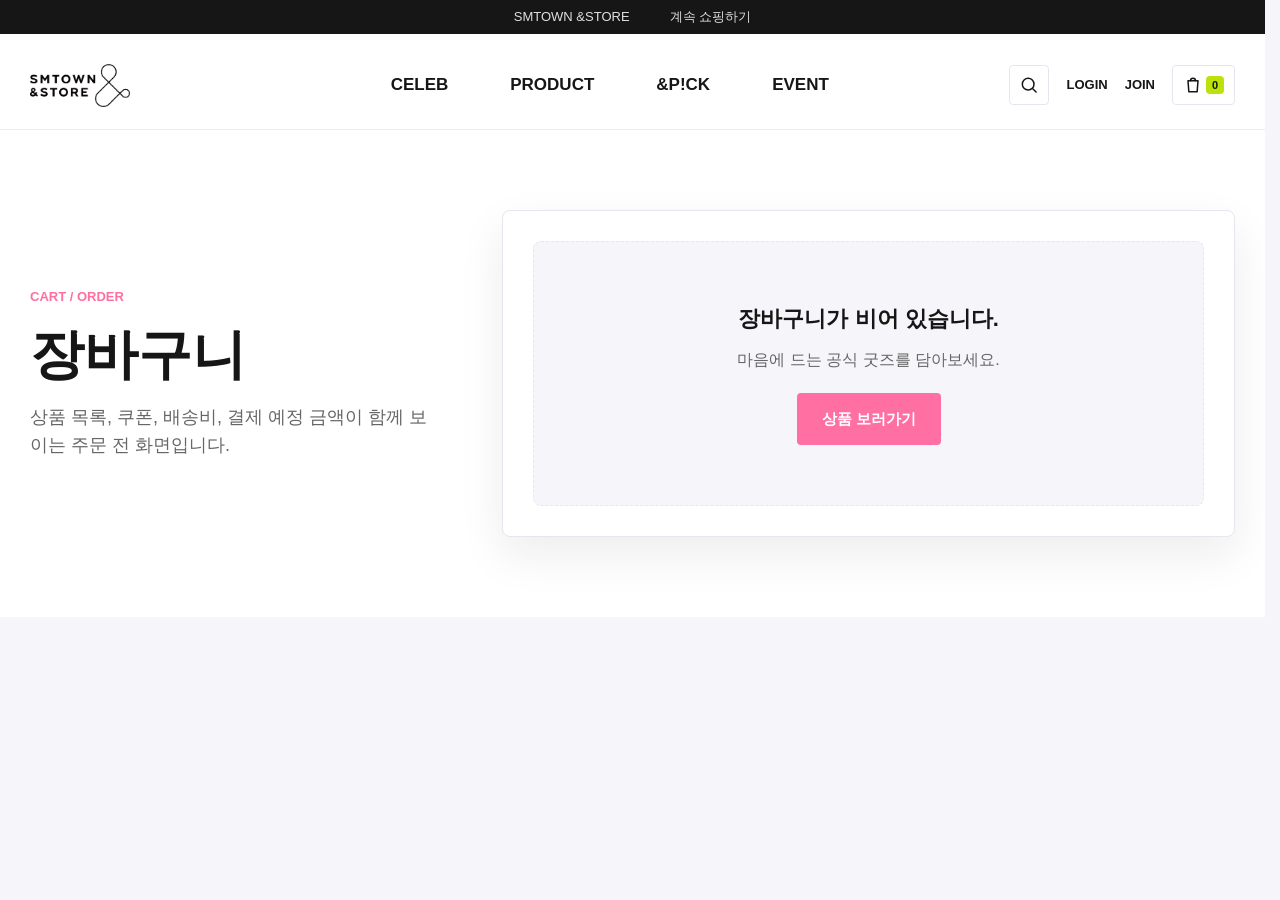
==== commit 8b527b15: "7.10 feat: SMTOWN &STORE 리디자인 정적 사이트 기능 구현 및 UX 개선 공용 스크립트 - store.js: 상품 카탈로그 단일 소스 + localStorage " ====
--- a/Re-design/cart.html
+++ b/Re-design/cart.html
@@ -6,7 +6,7 @@
   <title>CART | SMTOWN &amp;STORE</title>
   <link rel="stylesheet" href="css/style.css">
 </head>
-<body class="inner-page">
+<body class="inner-page" data-page="cart">
   <header class="site-header">
     <div class="notice-strip"><div class="notice-inner"><a href="index.html">SMTOWN &amp;STORE</a><a href="product.html">계속 쇼핑하기</a></div></div>
     <div class="header-main wrap">
@@ -23,7 +23,7 @@
           <h1>장바구니</h1>
           <p>상품 목록, 쿠폰, 배송비, 결제 예정 금액이 함께 보이는 주문 전 화면입니다.</p>
         </div>
-        <div class="cart-board">
+        <div class="cart-board" data-cart-board>
           <article class="cart-line"><img src="images/product-03.jpg" alt="SHINee T-SHIRT SET"><div><strong>POP-UP T-SHIRT SET</strong><span>Option: M / Qty: 1</span></div><b>₩45,000</b></article>
           <article class="cart-line"><img src="images/product-02.jpg" alt="SHINee RANDOM TRADING CARD"><div><strong>RANDOM TRADING CARD</strong><span>Option: RANDOM 3EA SET / Qty: 2</span></div><b>₩12,000</b></article>
           <div class="order-summary">
@@ -39,5 +39,8 @@
       </div>
     </section>
   </main>
+  <script src="script/store.js"></script>
+  <script src="script/common.js"></script>
+  <script src="script/action.js"></script>
 </body>
 </html>
--- a/Re-design/css/style.css
+++ b/Re-design/css/style.css
@@ -1,5 +1,5 @@
 * { box-sizing: border-box; margin: 0; padding: 0; }
-html { font-size: 10px; scroll-behavior: smooth; }
+html { font-size: 10px; scroll-behavior: smooth; scrollbar-gutter: stable; }
 body { min-width: 320px; color: #161616; background: #fff; font-family: "Pretendard", "Segoe UI", Arial, sans-serif; font-size: 1.6rem; line-height: 1.55; }
 body.is-detail { background: #f6f6fa; }
 body.is-menu-open { overflow: hidden; }
@@ -100,8 +100,9 @@
 .feature-stage { position: relative; min-height: 48rem; display: grid; grid-template-columns: 18rem 1fr; gap: 2rem; align-items: end; }
 .phone-visual { width: 16rem; align-self: end; filter: drop-shadow(0 24px 28px rgba(22, 22, 22, 0.16)); }
 .feature-cards { display: grid; grid-template-columns: repeat(3, 1fr); gap: 2rem; }
-.feature-cards article { background: var(--white); border: 1px solid var(--line); border-radius: 8px; overflow: hidden; min-height: 34rem; display: flex; flex-direction: column; justify-content: space-between; box-shadow: 0 16px 40px rgba(22, 22, 22, 0.08); }
-.feature-cards img { width: 100%; height: 26rem; object-fit: cover; object-position: center; background: var(--white); }
+.feature-cards article { background: var(--white); border: 1px solid var(--line); border-radius: 8px; overflow: hidden; min-height: 34rem; display: flex; flex-direction: column; justify-content: space-between; box-shadow: 0 16px 40px rgba(22, 22, 22, 0.08); cursor: pointer; transition: transform 0.2s ease, box-shadow 0.2s ease, border-color 0.2s ease; }
+.feature-cards article:hover, .feature-cards article:focus-visible { transform: translateY(-5px); border-color: var(--ink); box-shadow: 0 22px 48px rgba(22, 22, 22, 0.14); outline: none; }
+.feature-cards img { width: 100%; height: 26rem; object-fit: contain; object-position: center; background: var(--white); padding: 1rem; }
 .feature-cards strong { display: block; padding: 1.8rem; font-size: 1.4rem; }
 
 .product-nav { background: var(--white); }
@@ -197,7 +198,7 @@
 .inner-visual img { width: 100%; aspect-ratio: 4 / 5; object-fit: cover; border-radius: 8px; box-shadow: var(--shadow); }
 .inner-visual img:nth-child(2) { transform: translateY(-3rem); }
 .celeb-hero { padding: 8rem 0; }
-.celeb-hero-layout { display: grid; grid-template-columns: 0.9fr 1.1fr; gap: 6rem; align-items: center; }
+.celeb-hero-layout { display: grid; grid-template-columns: 1fr; gap: 6rem; align-items: center; }
 .celeb-index-panel { padding: 3rem; border: 1px solid var(--line); border-radius: 8px; background: var(--paper); }
 .celeb-index-panel strong { display: block; margin-bottom: 2rem; color: var(--pink); font-size: 1.3rem; font-weight: 900; }
 .celeb-index-panel div { display: grid; grid-template-columns: repeat(4, 1fr); gap: 1rem; }
@@ -439,3 +440,63 @@
   .detail-meta div { grid-template-columns: 8rem 1fr; }
   .tab-buttons { overflow-x: auto; }
 }
+
+/* =====================================================================
+   기능 구현용 추가 컴포넌트 (리디자인 스타일 토큰 재사용)
+   ===================================================================== */
+
+/* 검색 결과 드롭다운 */
+.search-results { padding-bottom: 2rem; display: grid; gap: 0.6rem; }
+.search-result { display: grid; grid-template-columns: 5.6rem 1fr auto; gap: 1.4rem; align-items: center; padding: 1rem 1.2rem; border: 1px solid var(--line); border-radius: 6px; background: var(--white); transition: border-color 0.2s ease, background 0.2s ease; }
+.search-result:hover { border-color: var(--ink); background: var(--paper); }
+.search-result img { width: 5.6rem; height: 5.6rem; object-fit: cover; border-radius: 4px; background: var(--paper); }
+.search-result-body { display: grid; gap: 0.3rem; min-width: 0; }
+.search-result-artist { color: var(--pink); font-size: 1.2rem; font-weight: 900; }
+.search-result-title { font-size: 1.4rem; font-weight: 700; overflow: hidden; text-overflow: ellipsis; white-space: nowrap; }
+.search-result-price { font-weight: 900; white-space: nowrap; }
+.search-empty { padding: 1.6rem 0.4rem; color: var(--muted); font-weight: 700; }
+
+/* 장바구니 수량/삭제 컨트롤 및 빈 상태 */
+.cart-line { align-items: stretch; }
+.cart-line-info { display: grid; align-content: center; gap: 0.6rem; min-width: 0; }
+.cart-line-side { display: flex; flex-direction: column; align-items: flex-end; justify-content: center; gap: 0.8rem; }
+.cart-qty { display: inline-grid; grid-template-columns: 3.6rem 4.4rem 3.6rem; height: 3.8rem; border: 1px solid var(--line); border-radius: 4px; overflow: hidden; background: var(--white); }
+.cart-qty button, .cart-qty output { display: flex; align-items: center; justify-content: center; font-weight: 900; background: var(--white); }
+.cart-qty output { border-left: 1px solid var(--line); border-right: 1px solid var(--line); }
+.cart-remove { padding: 0.4rem 0.8rem; color: var(--muted); font-size: 1.3rem; font-weight: 800; text-decoration: underline; text-underline-offset: 3px; }
+.cart-remove:hover { color: var(--red); }
+.cart-empty { display: grid; justify-items: center; gap: 1.2rem; padding: 6rem 2rem; text-align: center; border: 1px dashed var(--line); border-radius: 8px; background: var(--paper); }
+.cart-empty strong { font-size: 2.2rem; }
+.cart-empty p { color: var(--muted); }
+.cart-empty .button { margin-top: 0.8rem; }
+
+/* 로그인/회원가입 상태 메시지 */
+.auth-status { margin-top: 1.2rem; padding: 1rem 1.2rem; border-radius: 4px; font-weight: 800; font-size: 1.4rem; }
+.auth-status.is-error { background: #fff0f2; color: var(--red); border: 1px solid rgba(227, 30, 48, 0.24); }
+.auth-status.is-info { background: var(--soft-pink); color: var(--pink); border: 1px solid rgba(255, 111, 161, 0.28); }
+
+/* 이벤트 상태 필터 */
+.event-filter { margin-bottom: 2.4rem; }
+
+/* CELEB 아티스트 카드 선택(탭) */
+.artist-hint { color: var(--muted); font-size: 1.4rem; font-weight: 800; }
+.artist-card { cursor: pointer; transition: transform 0.2s ease, box-shadow 0.2s ease, border-color 0.2s ease, color 0.2s ease; }
+.artist-card:hover { transform: translateY(-4px); border-color: var(--gc, var(--ink)); box-shadow: 0 18px 40px rgba(22, 22, 22, 0.12); }
+.artist-card:hover strong, .artist-card:hover > span, .artist-card:hover .artist-more { color: var(--gc, inherit); }
+.artist-card:focus-visible { outline: none; border-color: var(--gc, var(--ink)); box-shadow: 0 0 0 3px var(--gc, rgba(255, 111, 161, 0.5)); }
+.artist-card.is-selected { border-color: var(--gc, var(--pink)); box-shadow: 0 0 0 2px var(--gc, var(--pink)) inset, 0 18px 40px rgba(22, 22, 22, 0.12); }
+.artist-card.is-selected strong, .artist-card.is-selected > span { color: var(--gc, var(--pink)); }
+.artist-year { display: block; margin-top: 0.4rem; color: var(--muted); font-size: 1.2rem; font-weight: 800; letter-spacing: 0.04em; }
+.artist-more { margin-top: 1.2rem; color: var(--pink); font-size: 1.3rem; font-weight: 900; font-style: normal; }
+.artist-card.is-leaf { min-height: 12rem; }
+.artist-detail-head { display: flex; align-items: center; gap: 1.6rem; margin-bottom: 2.4rem; }
+.artist-detail-head h3 { font-size: 3.2rem; font-weight: 900; }
+.artist-detail-head .back-link { margin-bottom: 0; }
+.artist-subhead { margin: 2.4rem 0 1.2rem; }
+.artist-subhead:first-of-type { margin-top: 0; }
+.artist-detail .artist-grid { margin-bottom: 0.4rem; }
+.artist-empty { padding: 2rem; border: 1px dashed var(--line); border-radius: 8px; background: var(--paper); color: var(--muted); font-weight: 700; }
+
+/* 토스트 알림 */
+.sm-toast { position: fixed; left: 50%; bottom: 3rem; z-index: 200; transform: translate(-50%, 1.5rem); padding: 1.4rem 2rem; background: var(--ink); color: var(--white); border-radius: 6px; font-weight: 800; box-shadow: var(--shadow); opacity: 0; pointer-events: none; transition: opacity 0.25s ease, transform 0.25s ease; }
+.sm-toast.is-visible { opacity: 1; transform: translate(-50%, 0); }
